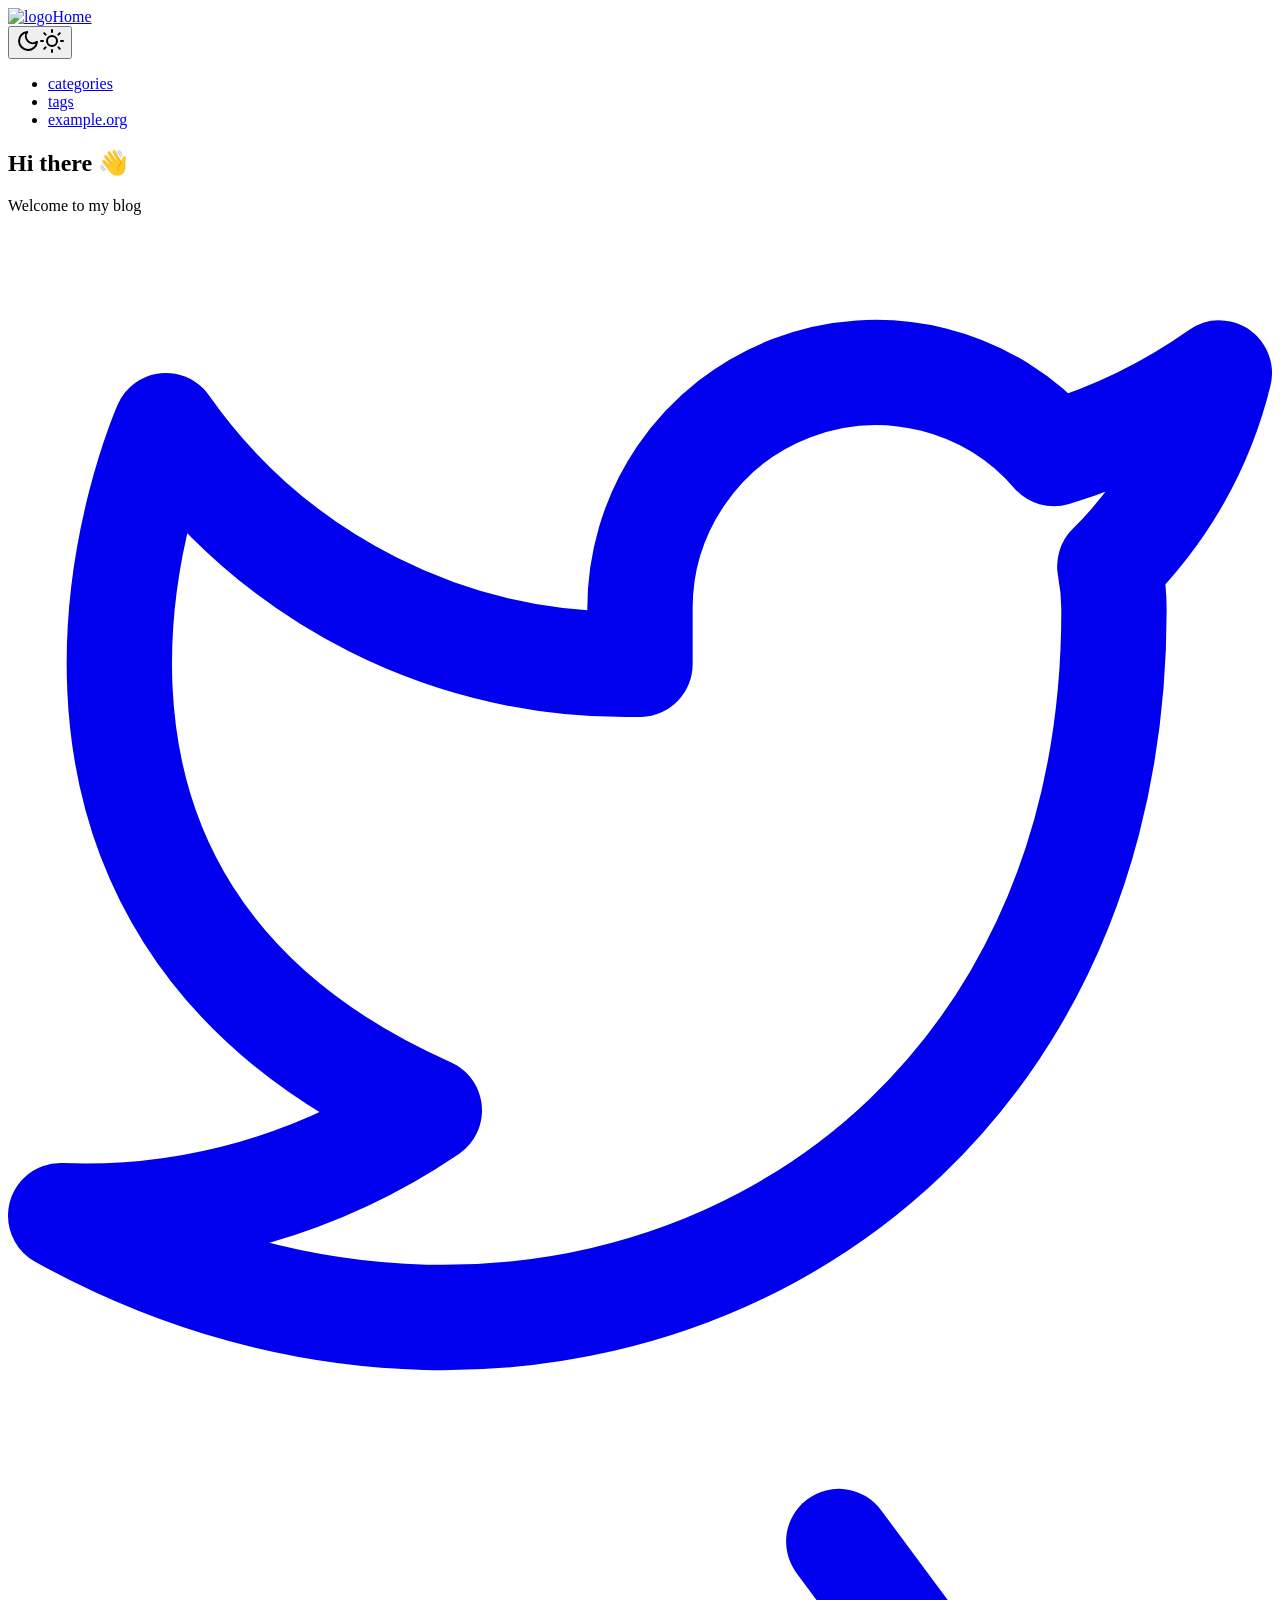
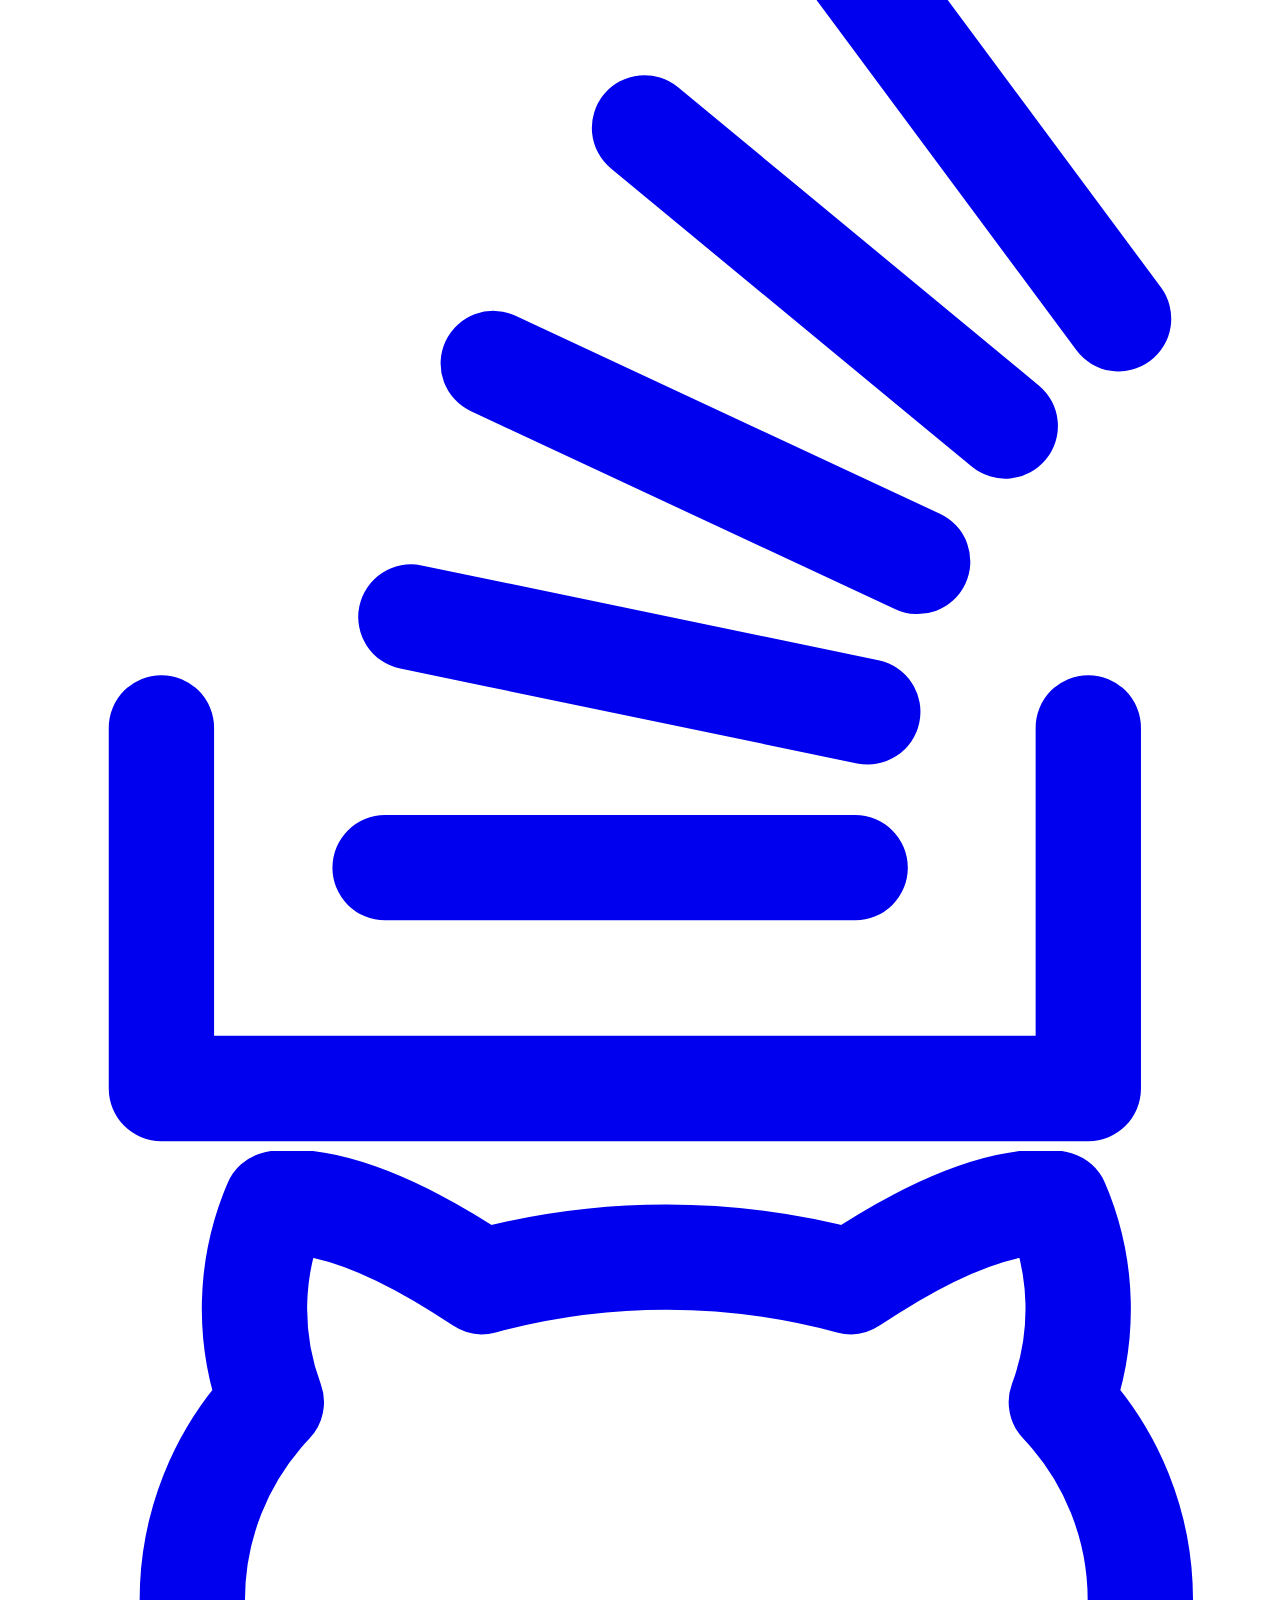
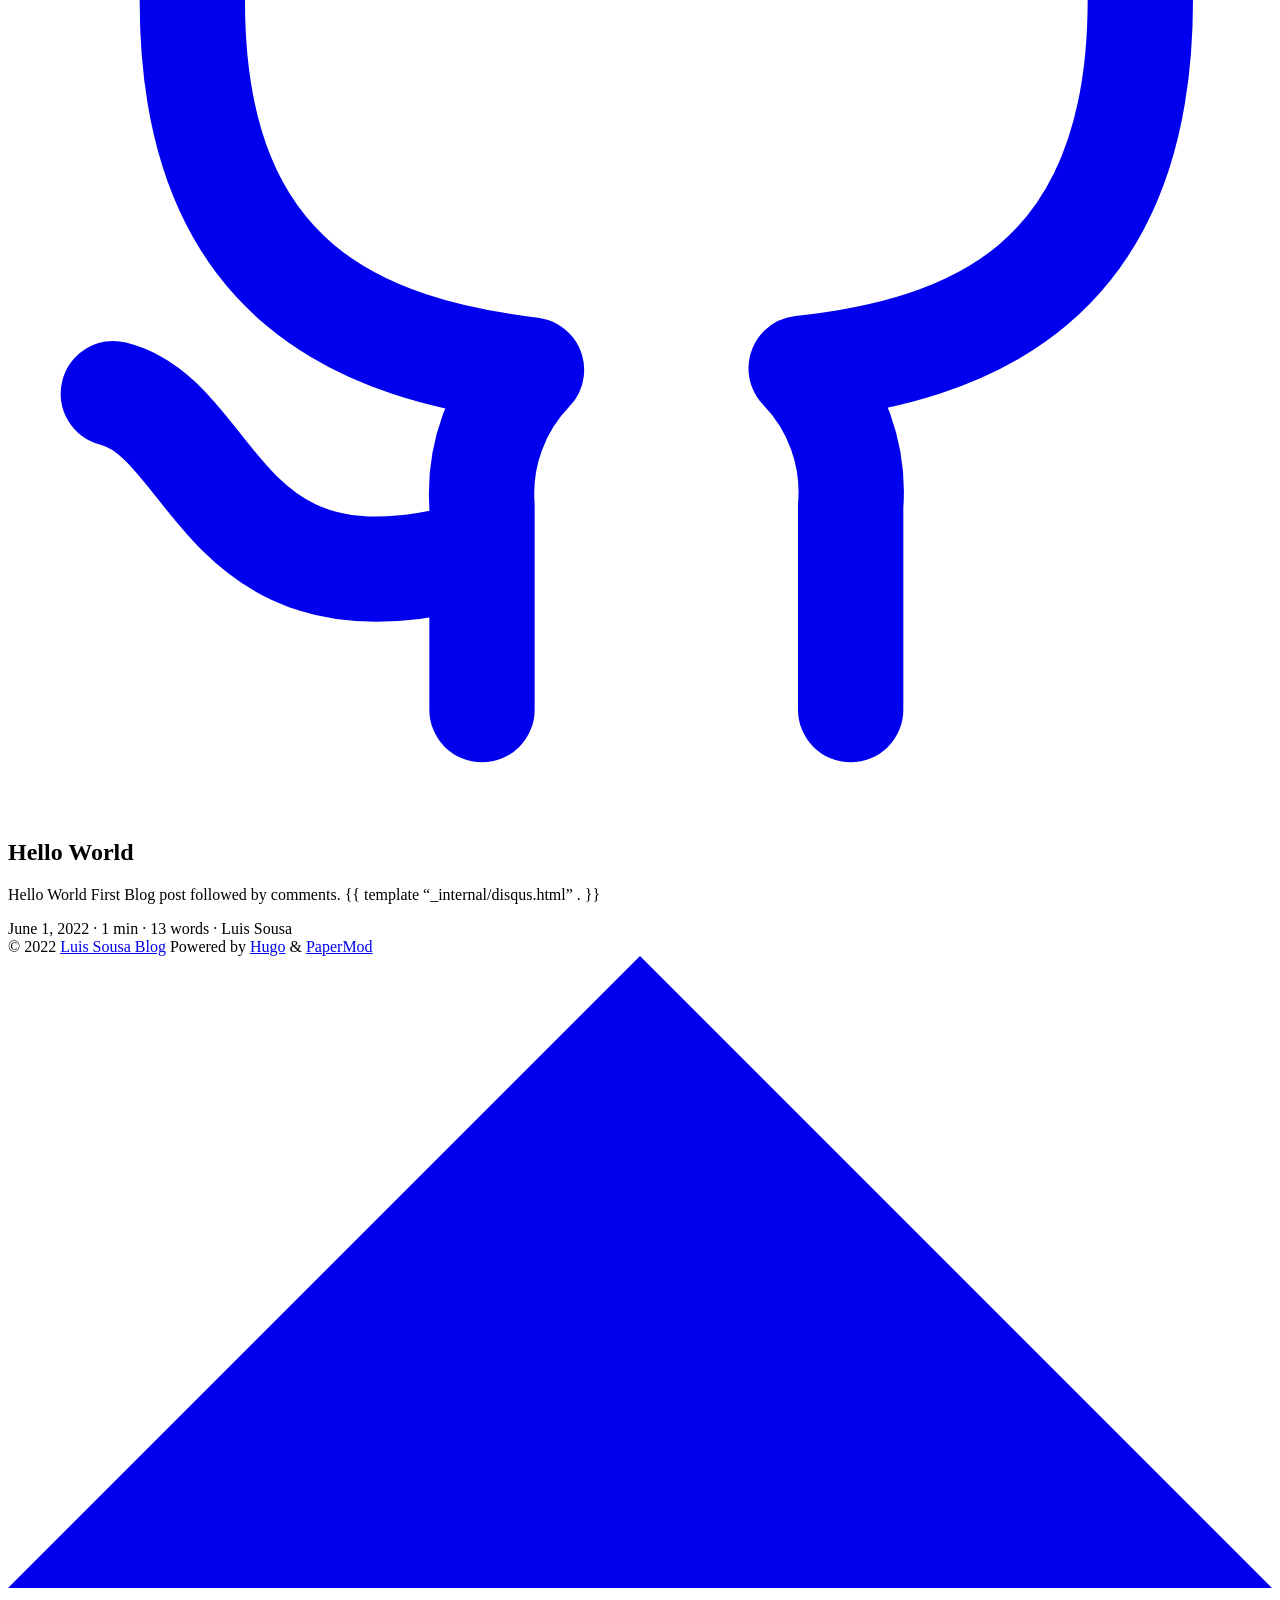
==== public/index.html @ d92091a5 "add comments" ====
<!doctype html><html lang=en dir=auto><head><meta name=generator content="Hugo 0.68.3"><meta charset=utf-8><meta http-equiv=x-ua-compatible content="IE=edge"><meta name=viewport content="width=device-width,initial-scale=1,shrink-to-fit=no"><meta name=robots content="index, follow"><title>Luis Sousa Blog</title><meta name=keywords content="Blog,Portfolio,DevOps,SecOps,Cloud,PaperMod"><meta name=description content="DevOps, Security and random IT things"><meta name=author content="Luis Sousa"><link rel=canonical href=https://blog.nuvai.cloud/><link crossorigin=anonymous href=/assets/css/stylesheet.0962348514cab58e0bdab9569c70a86b83d2b028b2ab593293e6b1dda96b3620.css integrity="sha256-CWI0hRTKtY4L2rlWnHCoa4PSsCiyq1kyk+ax3alrNiA=" rel="preload stylesheet" as=style><link rel=icon href=https://blog.nuvai.cloud/%3Clink%20/%20abs%20url%3E><link rel=icon type=image/png sizes=16x16 href=https://blog.nuvai.cloud/%3Clink%20/%20abs%20url%3E><link rel=icon type=image/png sizes=32x32 href=https://blog.nuvai.cloud/%3Clink%20/%20abs%20url%3E><link rel=apple-touch-icon href=https://blog.nuvai.cloud/%3Clink%20/%20abs%20url%3E><link rel=mask-icon href=https://blog.nuvai.cloud/%3Clink%20/%20abs%20url%3E><meta name=theme-color content="#2e2e33"><meta name=msapplication-TileColor content="#2e2e33"><link rel=alternate type=application/rss+xml href=https://blog.nuvai.cloud/index.xml><noscript><style>#theme-toggle,.top-link{display:none}</style><style>@media(prefers-color-scheme:dark){:root{--theme: rgb(29, 30, 32);--entry: rgb(46, 46, 51);--primary: rgb(218, 218, 219);--secondary: rgb(155, 156, 157);--tertiary: rgb(65, 66, 68);--content: rgb(196, 196, 197);--hljs-bg: rgb(46, 46, 51);--code-bg: rgb(55, 56, 62);--border: rgb(51, 51, 51)}.list{background:var(--theme)}.list:not(.dark)::-webkit-scrollbar-track{background:0 0}.list:not(.dark)::-webkit-scrollbar-thumb{border-color:var(--theme)}}</style></noscript><meta property="og:title" content="Luis Sousa Blog"><meta property="og:description" content="DevOps, Security and random IT things"><meta property="og:type" content="website"><meta property="og:url" content="https://blog.nuvai.cloud/"><meta property="og:site_name" content="Luis Sousa Blog"><meta name=twitter:card content="summary"><meta name=twitter:title content="Luis Sousa Blog"><meta name=twitter:description content="DevOps, Security and random IT things"><script type=application/ld+json>{"@context":"https://schema.org","@type":"Organization","name":"Luis Sousa Blog","url":"https://blog.nuvai.cloud","description":"DevOps, Security and random IT things","thumbnailUrl":"https://blog.nuvai.cloud/%3Clink%20/%20abs%20url%3E","sameAs":["https://twitter.com/","https://stackoverflow.com","https://github.com/"]}</script></head><body class=list id=top><script>if(localStorage.getItem("pref-theme")==="dark"){document.body.classList.add('dark');}else if(localStorage.getItem("pref-theme")==="light"){document.body.classList.remove('dark')}else if(window.matchMedia('(prefers-color-scheme: dark)').matches){document.body.classList.add('dark');}</script><header class=header><nav class=nav><div class=logo><a href=https://blog.nuvai.cloud accesskey=h title="Home (Alt + H)"><img src=https://blog.nuvai.cloud/apple-touch-icon.png alt=logo aria-label=logo height=35>Home</a><div class=logo-switches><button id=theme-toggle accesskey=t title="(Alt + T)"><svg id="moon" xmlns="http://www.w3.org/2000/svg" width="24" height="24" viewBox="0 0 24 24" fill="none" stroke="currentcolor" stroke-width="2" stroke-linecap="round" stroke-linejoin="round"><path d="M21 12.79A9 9 0 1111.21 3 7 7 0 0021 12.79z"/></svg><svg id="sun" xmlns="http://www.w3.org/2000/svg" width="24" height="24" viewBox="0 0 24 24" fill="none" stroke="currentcolor" stroke-width="2" stroke-linecap="round" stroke-linejoin="round"><circle cx="12" cy="12" r="5"/><line x1="12" y1="1" x2="12" y2="3"/><line x1="12" y1="21" x2="12" y2="23"/><line x1="4.22" y1="4.22" x2="5.64" y2="5.64"/><line x1="18.36" y1="18.36" x2="19.78" y2="19.78"/><line x1="1" y1="12" x2="3" y2="12"/><line x1="21" y1="12" x2="23" y2="12"/><line x1="4.22" y1="19.78" x2="5.64" y2="18.36"/><line x1="18.36" y1="5.64" x2="19.78" y2="4.22"/></svg></button></div></div><ul id=menu><li><a href=https://blog.nuvai.cloud/categories/ title=categories><span>categories</span></a></li><li><a href=https://blog.nuvai.cloud/tags/ title=tags><span>tags</span></a></li><li><a href=https://example.org title=example.org><span>example.org</span></a></li></ul></nav></header><main class=main><article class="first-entry home-info"><header class=entry-header><h1>Hi there 👋</h1></header><div class=entry-content>Welcome to my blog</div><footer class=entry-footer><div class=social-icons><a href=https://twitter.com/ target=_blank rel="noopener noreferrer me" title=Twitter><svg xmlns="http://www.w3.org/2000/svg" viewBox="0 0 24 24" fill="none" stroke="currentcolor" stroke-width="2" stroke-linecap="round" stroke-linejoin="round"><path d="M23 3a10.9 10.9.0 01-3.14 1.53 4.48 4.48.0 00-7.86 3v1A10.66 10.66.0 013 4s-4 9 5 13a11.64 11.64.0 01-7 2c9 5 20 0 20-11.5a4.5 4.5.0 00-.08-.83A7.72 7.72.0 0023 3z"/></svg></a><a href=https://stackoverflow.com target=_blank rel="noopener noreferrer me" title=Stackoverflow><svg xmlns="http://www.w3.org/2000/svg" viewBox="0 0 24 24" fill="none" stroke="currentcolor" stroke-width="2" stroke-linecap="round" stroke-linejoin="round"><path d="M2.913 16.041v6.848h17.599v-6.848M7.16 18.696h8.925M7.65 13.937l8.675 1.8M9.214 9.124l8.058 3.758M12.086 4.65l6.849 5.66M15.774 1.111l5.313 7.162" /></svg></a><a href=https://github.com/ target=_blank rel="noopener noreferrer me" title=Github><svg xmlns="http://www.w3.org/2000/svg" viewBox="0 0 24 24" fill="none" stroke="currentcolor" stroke-width="2" stroke-linecap="round" stroke-linejoin="round"><path d="M9 19c-5 1.5-5-2.5-7-3m14 6v-3.87a3.37 3.37.0 00-.94-2.61c3.14-.35 6.44-1.54 6.44-7A5.44 5.44.0 0020 4.77 5.07 5.07.0 0019.91 1S18.73.65 16 2.48a13.38 13.38.0 00-7 0C6.27.65 5.09 1 5.09 1A5.07 5.07.0 005 4.77a5.44 5.44.0 00-1.5 3.78c0 5.42 3.3 6.61 6.44 7A3.37 3.37.0 009 18.13V22"/></svg></a></div></footer></article><article class=post-entry><header class=entry-header><h2>Hello World</h2></header><div class=entry-content><p>Hello World First Blog post followed by comments.
{{ template “_internal/disqus.html” . }}</p></div><footer class=entry-footer><span title="2022-06-01 07:04:55 +0000 UTC">June 1, 2022</span>&nbsp;·&nbsp;1 min&nbsp;·&nbsp;13 words&nbsp;·&nbsp;Luis Sousa</footer><a class=entry-link aria-label="post link to Hello World" href=https://blog.nuvai.cloud/posts/hello-world/></a></article></main><footer class=footer><span>&copy; 2022 <a href=https://blog.nuvai.cloud>Luis Sousa Blog</a></span>
<span>Powered by
<a href=https://gohugo.io/ rel="noopener noreferrer" target=_blank>Hugo</a> &
        <a href=https://github.com/adityatelange/hugo-PaperMod/ rel=noopener target=_blank>PaperMod</a></span></footer><a href=#top aria-label="go to top" title="Go to Top (Alt + G)" class=top-link id=top-link accesskey=g><svg xmlns="http://www.w3.org/2000/svg" viewBox="0 0 12 6" fill="currentcolor"><path d="M12 6H0l6-6z" /></svg></a><script>let menu=document.getElementById('menu')
if(menu){menu.scrollLeft=localStorage.getItem("menu-scroll-position");menu.onscroll=function(){localStorage.setItem("menu-scroll-position",menu.scrollLeft);}}
document.querySelectorAll('a[href^="#"]').forEach(anchor=>{anchor.addEventListener("click",function(e){e.preventDefault();var id=this.getAttribute("href").substr(1);if(!window.matchMedia('(prefers-reduced-motion: reduce)').matches){document.querySelector(`[id='${decodeURIComponent(id)}']`).scrollIntoView({behavior:"smooth"});}else{document.querySelector(`[id='${decodeURIComponent(id)}']`).scrollIntoView();}
if(id==="top"){history.replaceState(null,null," ");}else{history.pushState(null,null,`#${id}`);}});});</script><script>var mybutton=document.getElementById("top-link");window.onscroll=function(){if(document.body.scrollTop>800||document.documentElement.scrollTop>800){mybutton.style.visibility="visible";mybutton.style.opacity="1";}else{mybutton.style.visibility="hidden";mybutton.style.opacity="0";}};</script><script>document.getElementById("theme-toggle").addEventListener("click",()=>{if(document.body.className.includes("dark")){document.body.classList.remove('dark');localStorage.setItem("pref-theme",'light');}else{document.body.classList.add('dark');localStorage.setItem("pref-theme",'dark');}})</script></body></html>
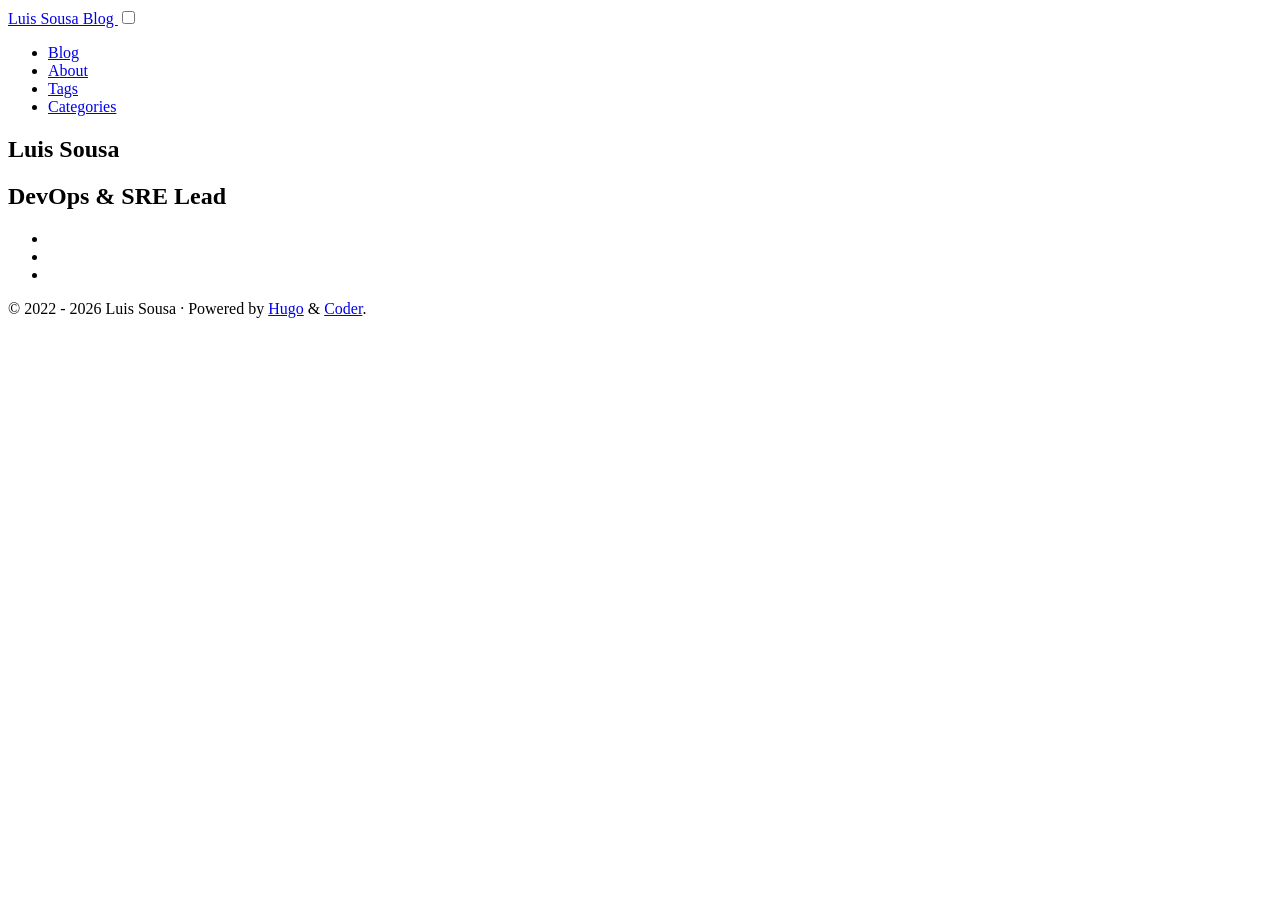
==== commit f8a12534: "Update blog configuration and layout - Changed theme from PaperMod to Hugo Coder in config.yaml. - U" ====
--- a/public/index.html
+++ b/public/index.html
@@ -1,8 +1,8 @@
-<!doctype html><html lang=en dir=auto><head><meta name=generator content="Hugo 0.68.3"><meta charset=utf-8><meta http-equiv=x-ua-compatible content="IE=edge"><meta name=viewport content="width=device-width,initial-scale=1,shrink-to-fit=no"><meta name=robots content="index, follow"><title>Luis Sousa Blog</title><meta name=keywords content="Blog,Portfolio,DevOps,SecOps,Cloud,PaperMod"><meta name=description content="DevOps, Security and random IT things"><meta name=author content="Luis Sousa"><link rel=canonical href=https://blog.nuvai.cloud/><link crossorigin=anonymous href=/assets/css/stylesheet.0962348514cab58e0bdab9569c70a86b83d2b028b2ab593293e6b1dda96b3620.css integrity="sha256-CWI0hRTKtY4L2rlWnHCoa4PSsCiyq1kyk+ax3alrNiA=" rel="preload stylesheet" as=style><link rel=icon href=https://blog.nuvai.cloud/%3Clink%20/%20abs%20url%3E><link rel=icon type=image/png sizes=16x16 href=https://blog.nuvai.cloud/%3Clink%20/%20abs%20url%3E><link rel=icon type=image/png sizes=32x32 href=https://blog.nuvai.cloud/%3Clink%20/%20abs%20url%3E><link rel=apple-touch-icon href=https://blog.nuvai.cloud/%3Clink%20/%20abs%20url%3E><link rel=mask-icon href=https://blog.nuvai.cloud/%3Clink%20/%20abs%20url%3E><meta name=theme-color content="#2e2e33"><meta name=msapplication-TileColor content="#2e2e33"><link rel=alternate type=application/rss+xml href=https://blog.nuvai.cloud/index.xml><noscript><style>#theme-toggle,.top-link{display:none}</style><style>@media(prefers-color-scheme:dark){:root{--theme: rgb(29, 30, 32);--entry: rgb(46, 46, 51);--primary: rgb(218, 218, 219);--secondary: rgb(155, 156, 157);--tertiary: rgb(65, 66, 68);--content: rgb(196, 196, 197);--hljs-bg: rgb(46, 46, 51);--code-bg: rgb(55, 56, 62);--border: rgb(51, 51, 51)}.list{background:var(--theme)}.list:not(.dark)::-webkit-scrollbar-track{background:0 0}.list:not(.dark)::-webkit-scrollbar-thumb{border-color:var(--theme)}}</style></noscript><meta property="og:title" content="Luis Sousa Blog"><meta property="og:description" content="DevOps, Security and random IT things"><meta property="og:type" content="website"><meta property="og:url" content="https://blog.nuvai.cloud/"><meta property="og:site_name" content="Luis Sousa Blog"><meta name=twitter:card content="summary"><meta name=twitter:title content="Luis Sousa Blog"><meta name=twitter:description content="DevOps, Security and random IT things"><script type=application/ld+json>{"@context":"https://schema.org","@type":"Organization","name":"Luis Sousa Blog","url":"https://blog.nuvai.cloud","description":"DevOps, Security and random IT things","thumbnailUrl":"https://blog.nuvai.cloud/%3Clink%20/%20abs%20url%3E","sameAs":["https://twitter.com/","https://stackoverflow.com","https://github.com/"]}</script></head><body class=list id=top><script>if(localStorage.getItem("pref-theme")==="dark"){document.body.classList.add('dark');}else if(localStorage.getItem("pref-theme")==="light"){document.body.classList.remove('dark')}else if(window.matchMedia('(prefers-color-scheme: dark)').matches){document.body.classList.add('dark');}</script><header class=header><nav class=nav><div class=logo><a href=https://blog.nuvai.cloud accesskey=h title="Home (Alt + H)"><img src=https://blog.nuvai.cloud/apple-touch-icon.png alt=logo aria-label=logo height=35>Home</a><div class=logo-switches><button id=theme-toggle accesskey=t title="(Alt + T)"><svg id="moon" xmlns="http://www.w3.org/2000/svg" width="24" height="24" viewBox="0 0 24 24" fill="none" stroke="currentcolor" stroke-width="2" stroke-linecap="round" stroke-linejoin="round"><path d="M21 12.79A9 9 0 1111.21 3 7 7 0 0021 12.79z"/></svg><svg id="sun" xmlns="http://www.w3.org/2000/svg" width="24" height="24" viewBox="0 0 24 24" fill="none" stroke="currentcolor" stroke-width="2" stroke-linecap="round" stroke-linejoin="round"><circle cx="12" cy="12" r="5"/><line x1="12" y1="1" x2="12" y2="3"/><line x1="12" y1="21" x2="12" y2="23"/><line x1="4.22" y1="4.22" x2="5.64" y2="5.64"/><line x1="18.36" y1="18.36" x2="19.78" y2="19.78"/><line x1="1" y1="12" x2="3" y2="12"/><line x1="21" y1="12" x2="23" y2="12"/><line x1="4.22" y1="19.78" x2="5.64" y2="18.36"/><line x1="18.36" y1="5.64" x2="19.78" y2="4.22"/></svg></button></div></div><ul id=menu><li><a href=https://blog.nuvai.cloud/categories/ title=categories><span>categories</span></a></li><li><a href=https://blog.nuvai.cloud/tags/ title=tags><span>tags</span></a></li><li><a href=https://example.org title=example.org><span>example.org</span></a></li></ul></nav></header><main class=main><article class="first-entry home-info"><header class=entry-header><h1>Hi there 👋</h1></header><div class=entry-content>Welcome to my blog</div><footer class=entry-footer><div class=social-icons><a href=https://twitter.com/ target=_blank rel="noopener noreferrer me" title=Twitter><svg xmlns="http://www.w3.org/2000/svg" viewBox="0 0 24 24" fill="none" stroke="currentcolor" stroke-width="2" stroke-linecap="round" stroke-linejoin="round"><path d="M23 3a10.9 10.9.0 01-3.14 1.53 4.48 4.48.0 00-7.86 3v1A10.66 10.66.0 013 4s-4 9 5 13a11.64 11.64.0 01-7 2c9 5 20 0 20-11.5a4.5 4.5.0 00-.08-.83A7.72 7.72.0 0023 3z"/></svg></a><a href=https://stackoverflow.com target=_blank rel="noopener noreferrer me" title=Stackoverflow><svg xmlns="http://www.w3.org/2000/svg" viewBox="0 0 24 24" fill="none" stroke="currentcolor" stroke-width="2" stroke-linecap="round" stroke-linejoin="round"><path d="M2.913 16.041v6.848h17.599v-6.848M7.16 18.696h8.925M7.65 13.937l8.675 1.8M9.214 9.124l8.058 3.758M12.086 4.65l6.849 5.66M15.774 1.111l5.313 7.162" /></svg></a><a href=https://github.com/ target=_blank rel="noopener noreferrer me" title=Github><svg xmlns="http://www.w3.org/2000/svg" viewBox="0 0 24 24" fill="none" stroke="currentcolor" stroke-width="2" stroke-linecap="round" stroke-linejoin="round"><path d="M9 19c-5 1.5-5-2.5-7-3m14 6v-3.87a3.37 3.37.0 00-.94-2.61c3.14-.35 6.44-1.54 6.44-7A5.44 5.44.0 0020 4.77 5.07 5.07.0 0019.91 1S18.73.65 16 2.48a13.38 13.38.0 00-7 0C6.27.65 5.09 1 5.09 1A5.07 5.07.0 005 4.77a5.44 5.44.0 00-1.5 3.78c0 5.42 3.3 6.61 6.44 7A3.37 3.37.0 009 18.13V22"/></svg></a></div></footer></article><article class=post-entry><header class=entry-header><h2>Hello World</h2></header><div class=entry-content><p>Hello World First Blog post followed by comments.
-{{ template “_internal/disqus.html” . }}</p></div><footer class=entry-footer><span title="2022-06-01 07:04:55 +0000 UTC">June 1, 2022</span>&nbsp;·&nbsp;1 min&nbsp;·&nbsp;13 words&nbsp;·&nbsp;Luis Sousa</footer><a class=entry-link aria-label="post link to Hello World" href=https://blog.nuvai.cloud/posts/hello-world/></a></article></main><footer class=footer><span>&copy; 2022 <a href=https://blog.nuvai.cloud>Luis Sousa Blog</a></span>
-<span>Powered by
-<a href=https://gohugo.io/ rel="noopener noreferrer" target=_blank>Hugo</a> &
-        <a href=https://github.com/adityatelange/hugo-PaperMod/ rel=noopener target=_blank>PaperMod</a></span></footer><a href=#top aria-label="go to top" title="Go to Top (Alt + G)" class=top-link id=top-link accesskey=g><svg xmlns="http://www.w3.org/2000/svg" viewBox="0 0 12 6" fill="currentcolor"><path d="M12 6H0l6-6z" /></svg></a><script>let menu=document.getElementById('menu')
-if(menu){menu.scrollLeft=localStorage.getItem("menu-scroll-position");menu.onscroll=function(){localStorage.setItem("menu-scroll-position",menu.scrollLeft);}}
-document.querySelectorAll('a[href^="#"]').forEach(anchor=>{anchor.addEventListener("click",function(e){e.preventDefault();var id=this.getAttribute("href").substr(1);if(!window.matchMedia('(prefers-reduced-motion: reduce)').matches){document.querySelector(`[id='${decodeURIComponent(id)}']`).scrollIntoView({behavior:"smooth"});}else{document.querySelector(`[id='${decodeURIComponent(id)}']`).scrollIntoView();}
-if(id==="top"){history.replaceState(null,null," ");}else{history.pushState(null,null,`#${id}`);}});});</script><script>var mybutton=document.getElementById("top-link");window.onscroll=function(){if(document.body.scrollTop>800||document.documentElement.scrollTop>800){mybutton.style.visibility="visible";mybutton.style.opacity="1";}else{mybutton.style.visibility="hidden";mybutton.style.opacity="0";}};</script><script>document.getElementById("theme-toggle").addEventListener("click",()=>{if(document.body.className.includes("dark")){document.body.classList.remove('dark');localStorage.setItem("pref-theme",'light');}else{document.body.classList.add('dark');localStorage.setItem("pref-theme",'dark');}})</script></body></html>+<!doctype html><html lang=en><head><title>Luis Sousa Blog</title><meta charset=utf-8><meta name=viewport content="width=device-width,initial-scale=1"><meta name=color-scheme content="light dark"><meta name=author content="Luis Sousa"><meta name=description content="DevOps, Security and random IT things"><meta name=keywords content="Blog,DevOps,SRE,Cloud,Security"><meta name=twitter:card content="summary"><meta name=twitter:title content="Luis Sousa Blog"><meta name=twitter:description content="DevOps, Security and random IT things"><meta property="og:url" content="https://blog.nuvai.cloud/"><meta property="og:site_name" content="Luis Sousa Blog"><meta property="og:title" content="Luis Sousa Blog"><meta property="og:description" content="DevOps, Security and random IT things"><meta property="og:locale" content="en"><meta property="og:type" content="website"><link rel=canonical href=https://blog.nuvai.cloud/><link rel=preload href=/fonts/fa-brands-400.woff2 as=font type=font/woff2 crossorigin><link rel=preload href=/fonts/fa-regular-400.woff2 as=font type=font/woff2 crossorigin><link rel=preload href=/fonts/fa-solid-900.woff2 as=font type=font/woff2 crossorigin><link rel=stylesheet href=/css/coder.min.f6b1b35a7b02521b25338f6cf58975f9980a6c12847763fe35a48307758cd1e7.css integrity="sha256-9rGzWnsCUhslM49s9Yl1+ZgKbBKEd2P+NaSDB3WM0ec=" crossorigin=anonymous media=screen><link rel=stylesheet href=/css/coder-dark.min.a00e6364bacbc8266ad1cc81230774a1397198f8cfb7bcba29b7d6fcb54ce57f.css integrity="sha256-oA5jZLrLyCZq0cyBIwd0oTlxmPjPt7y6KbfW/LVM5X8=" crossorigin=anonymous media=screen><link rel=icon type=image/svg+xml href=/images/favicon.svg sizes=any><link rel=icon type=image/png href=/favicon/favicon-32x32.png sizes=32x32><link rel=icon type=image/png href=/favicon/favicon-16x16.png sizes=16x16><link rel=apple-touch-icon href=/favicon/apple-touch-icon.png><link rel=apple-touch-icon sizes=180x180 href=/favicon/apple-touch-icon.png><link rel=manifest href=/site.webmanifest><link rel=mask-icon href=/images/safari-pinned-tab.svg color=#5bbad5><link rel=alternate type=application/rss+xml href=/index.xml title="Luis Sousa Blog"><meta name=generator content="Hugo 0.157.0"></head><body class="preload-transitions colorscheme-auto"><div class=float-container><a id=dark-mode-toggle class=colorscheme-toggle><i class="fa-solid fa-adjust fa-fw" aria-hidden=true></i></a></div><main class=wrapper><nav class=navigation><section class=container><a class=navigation-title href=https://blog.nuvai.cloud/>Luis Sousa Blog
+</a><input type=checkbox id=menu-toggle>
+<label class="menu-button float-right" for=menu-toggle><i class="fa-solid fa-bars fa-fw" aria-hidden=true></i></label><ul class=navigation-list><li class=navigation-item><a class=navigation-link href=/posts/>Blog</a></li><li class=navigation-item><a class=navigation-link href=/about/>About</a></li><li class=navigation-item><a class=navigation-link href=/tags/>Tags</a></li><li class=navigation-item><a class=navigation-link href=/categories/>Categories</a></li></ul></section></nav><div class=content><section class="container centered"><div class=about><h1>Luis Sousa</h1><h2>DevOps & SRE Lead</h2><ul><li><a href=https://www.linkedin.com/in/luis-m-sousa/ aria-label=LinkedIn><i class="fa-brands fa-linkedin fa-2x" aria-hidden=true></i></a></li><li><a href=https://bsky.app/profile/nuvai.cloud aria-label=Bluesky><i class="fa-brands fa-bluesky fa-2x" aria-hidden=true></i></a></li><li><a href=https://github.com/luismsousa aria-label=Github><i class="fa-brands fa-github fa-2x" aria-hidden=true></i></a></li></ul></div></section></div><footer class=footer><section class=container>©
+2022 -
+2026
+Luis Sousa
+·
+Powered by <a href=https://gohugo.io/ target=_blank rel=noopener>Hugo</a> & <a href=https://github.com/luizdepra/hugo-coder/ target=_blank rel=noopener>Coder</a>.</section></footer></main><script src=/js/coder.min.6ae284be93d2d19dad1f02b0039508d9aab3180a12a06dcc71b0b0ef7825a317.js integrity="sha256-auKEvpPS0Z2tHwKwA5UI2aqzGAoSoG3McbCw73gloxc="></script></body></html>
